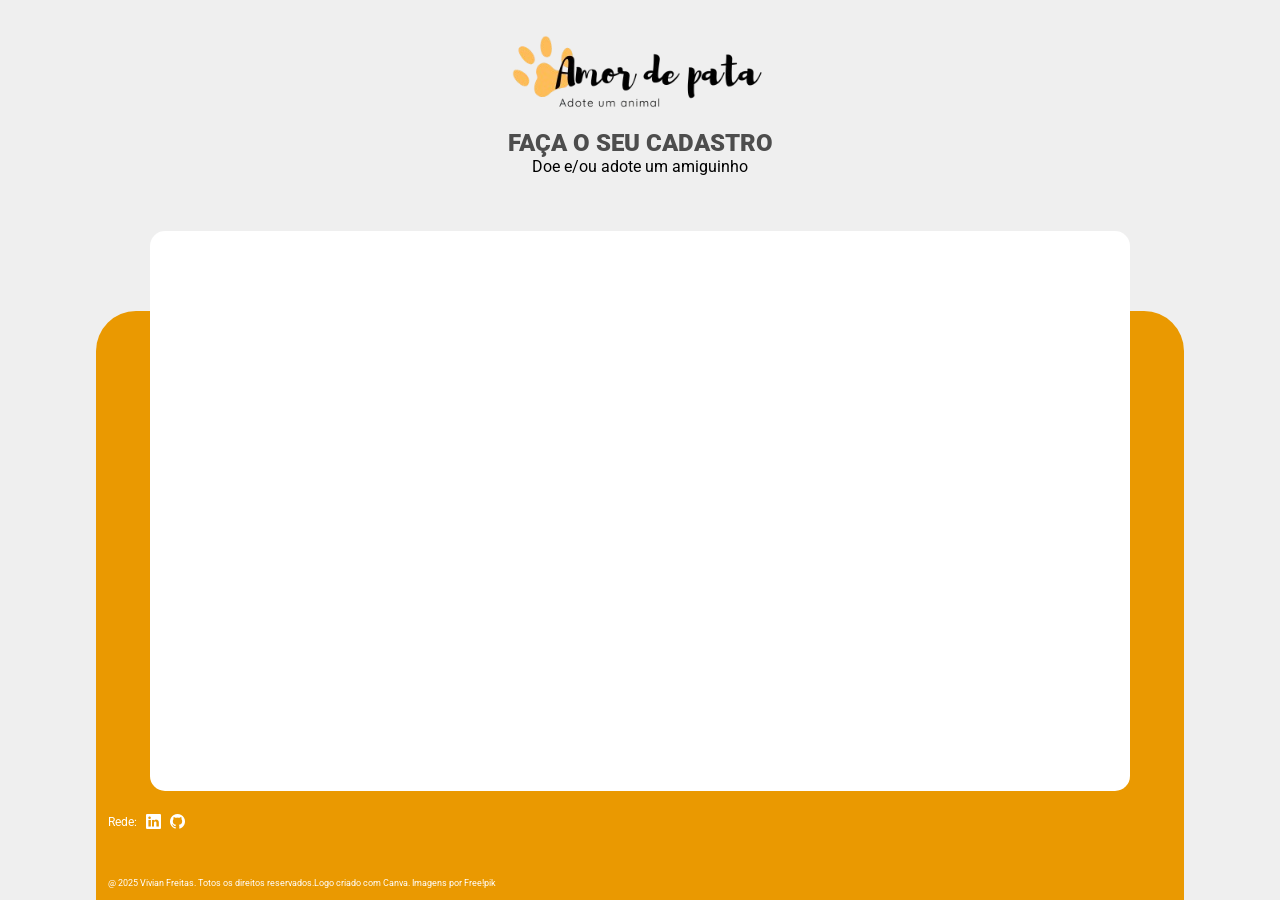
==== login/index.html @ 40d40142 "front" ====
<!DOCTYPE html>
<html lang="en">
<head>
    <meta charset="UTF-8">
    <meta name="viewport" content="width=device-width, initial-scale=1.0">
    <link rel="stylesheet" href="style.css">
    <link rel="stylesheet" href="https://cdn.jsdelivr.net/npm/bootstrap-icons@1.10.5/font/bootstrap-icons.css">    <title>Amor de Pata</title>
</head>
<body>
    <main>
        <div id="titulo-login-cadastro">
            <img id="img-titulo" src="/imgs/LogoTeste.png" alt="">
            <h1 id="titulo"> FAÇA O SEU CADASTRO </h1>
            <p id="description-titulo"> Doe e/ou adote um amiguinho</p>
        </div>
    </main>
    <div id="container">
        <div id="laranja">
            <div id="form-login-cadastro"></div>
            <footer>
                <div id="redesSociais">
                <p>Rede: </p>
                <a href="http://" target="_blank" rel="noopener noreferrer"><i class="bi bi-linkedin"></i></a>
                <a href="http://" target="_blank" rel="noopener noreferrer"><i class="bi bi-github"></i></a>
                </div>
                <div id="final-footer-p"> <p >@ 2025 Vivian Freitas. Totos os direitos reservados.Logo criado com Canva. Imagens por Free!pik</p></div>
            </footer>
        </div>
    </div>

</body>
</html>
---- login/style.css ----
@import url('https://fonts.googleapis.com/css2?family=Roboto:ital,wght@0,100..900;1,100..900&display=swap');
*{
    box-sizing: border-box;
    margin: 0;
    font-family: "Roboto", sans-serif;
    padding: 0;
    
}
body {
    background-color: #efefef;
    display: flex;
    flex-direction: column;
    min-height: 100vh;
    overflow: hidden; 
}

main{
    display: flex;
    flex-direction: column;
    align-items: center;
}
#titulo-login-cadastro{
    display: flex;
    flex-direction: column;
    align-items: center;
    padding: 35px;
    margin-bottom: 100px;
    /* margin-top: 35px; */
}
#titulo{
    color: #4D4D4D;
    font-weight: 900;
    font-size: 24px;
    /* margin-top: 25PX;
    margin-bottom: 12px; */
}
#img-titulo{
    padding-bottom: 20px;
    width: 80%;
    height: auto;
    object-fit: cover;
}
/* ===================== */

/* O container cinza */
#container {
    display: flex;
    justify-content: center;
    align-items: stretch; 
    flex: 1; 
}

#laranja {
    border-top-left-radius: 40px;
    border-top-right-radius: 40px;
    background-color: #EA9901;
    width: 85%;
    min-height: 100%; 
    display: flex;
    flex-direction: column; 
    justify-content: flex-end;
    align-items: center;
    position: relative;
}

#form-login-cadastro{
    border-radius: 15px;
    position: absolute;
    top: -80px;
    height: 95%;
    width: 90%;
    background-color: white;
}

/* ==========================  */
footer{
width: 100%;
    height: 100px;
    padding-top: 12px;
    padding-left: 12px;
    padding-bottom: 12px;
    display: flex;
    flex-direction: column;

}
#redesSociais{
    display: flex;
    width: 100%;
    height: 20px;
    align-items: center;
    gap: 9px;
}
footer p{
    color: white;
    font-size: 12px;
}
.bi{
    color: white;
    font-size: 15px;
}
#final-footer-p{
    display: flex;
    height: 100%;
    align-items: flex-end;
}
#final-footer-p p{
    font-size: 9px;
    text-align: center;
}
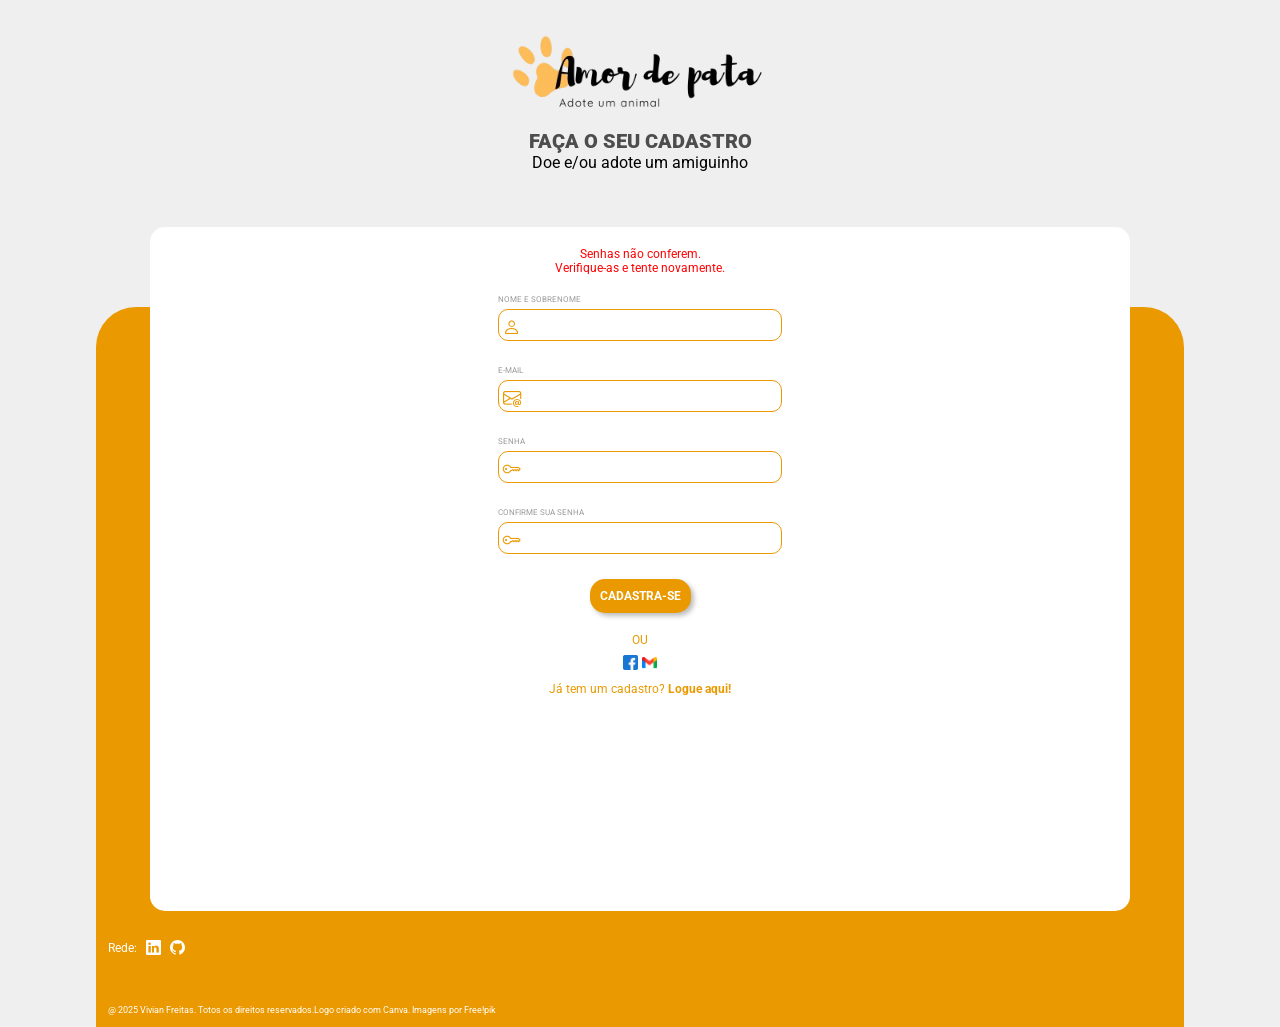
==== commit 6e5d2be4: "front" ====
--- a/login/index.html
+++ b/login/index.html
@@ -7,26 +7,66 @@
     <link rel="stylesheet" href="https://cdn.jsdelivr.net/npm/bootstrap-icons@1.10.5/font/bootstrap-icons.css">    <title>Amor de Pata</title>
 </head>
 <body>
-    <main>
+    <header>
         <div id="titulo-login-cadastro">
             <img id="img-titulo" src="/imgs/LogoTeste.png" alt="">
             <h1 id="titulo"> FAÇA O SEU CADASTRO </h1>
             <p id="description-titulo"> Doe e/ou adote um amiguinho</p>
         </div>
-    </main>
-    <div id="container">
+    </header>
+    <main>
         <div id="laranja">
-            <div id="form-login-cadastro"></div>
+            <div id="form-login-cadastro">
+                <article aria-label="form-cadastro" id="form-article">
+                <p class="erro-senha"> Senhas não conferem.</p>
+                <p class="erro-senha">Verifique-as e tente novamente.</p>
+
+                <form action="" id="form">
+
+                    <label for="id-name" class="label-form">
+                        NOME E SOBRENOME
+                        <span><i class="bi bi-person"></i></span><input type="text" name="" id="id-name" class="input-style">
+                    </label>
+
+                     <label for="id-email" class="label-form">
+                        E-MAIL
+                        <span><i class="bi bi-envelope-at"></i></span><input type="email" name="" id="id-email" class="input-style">
+                    </label>
+
+                    <label for="id-senha" class="label-form">
+                        SENHA
+                        <span><i class="bi bi-key"></i></i></span><input type="email" name="" id="id-senha" class="input-style">
+                    </label>
+
+                    <label for="id-senha" class="label-form">
+                        CONFIRME SUA SENHA
+                        <span><i class="bi bi-key"></i></span><input type="email" name="" id="id-senha" class="input-style">
+                    </label>
+                    
+                    <div id="button-send">
+                        <button> CADASTRA-SE </button>
+                    </div>
+                </form>
+                </article>
+                <div id="final-form">
+                    <p>OU</p>
+                    <div>
+                        <a href=""><img class="auth-redes-img" src="/imgs/facebook.png" alt="" srcset=""></a>
+                        <a href=""><img class="auth-redes-img"  src="/imgs/gmail.png" alt="" srcset=""></a>
+                    </div>
+                    <p> Já tem um cadastro? <span><a href="" id="logar-link"> Logue aqui!</a></span></p>
+                </div>
+            </div>
             <footer>
                 <div id="redesSociais">
                 <p>Rede: </p>
-                <a href="http://" target="_blank" rel="noopener noreferrer"><i class="bi bi-linkedin"></i></a>
-                <a href="http://" target="_blank" rel="noopener noreferrer"><i class="bi bi-github"></i></a>
+                <a href="http://" target="_blank" rel="noopener noreferrer"><i class="bi bi-linkedin" aria-label="Acessa meu linkedin"></i></a>
+                <a href="http://" target="_blank" rel="noopener noreferrer"><i class="bi bi-github" aria-label="Acessa meu github"></i></a>
                 </div>
                 <div id="final-footer-p"> <p >@ 2025 Vivian Freitas. Totos os direitos reservados.Logo criado com Canva. Imagens por Free!pik</p></div>
             </footer>
         </div>
-    </div>
+    </main>
 
 </body>
 </html>
--- a/login/style.css
+++ b/login/style.css
@@ -10,11 +10,12 @@
     background-color: #efefef;
     display: flex;
     flex-direction: column;
-    min-height: 100vh;
-    overflow: hidden; 
+    /* Usado para a resposividade */
+    /* min-height: 100vh;
+    overflow: hidden;  */
 }
 
-main{
+header{
     display: flex;
     flex-direction: column;
     align-items: center;
@@ -30,7 +31,7 @@
 #titulo{
     color: #4D4D4D;
     font-weight: 900;
-    font-size: 24px;
+    font-size: 20px;
     /* margin-top: 25PX;
     margin-bottom: 12px; */
 }
@@ -43,11 +44,12 @@
 /* ===================== */
 
 /* O container cinza */
-#container {
+main {
     display: flex;
     justify-content: center;
     align-items: stretch; 
-    flex: 1; 
+    /* Usado para a resposividade */
+    /* flex: 1;  */
 }
 
 #laranja {
@@ -55,7 +57,8 @@
     border-top-right-radius: 40px;
     background-color: #EA9901;
     width: 85%;
-    min-height: 100%; 
+    /* Quando voltar a usar as coisas do body e main comentadas, colocar isso para 100% */
+    min-height: 80vh; 
     display: flex;
     flex-direction: column; 
     justify-content: flex-end;
@@ -63,6 +66,8 @@
     position: relative;
 }
 
+
+/* ========================== FORMULÁRIO ==============  */
 #form-login-cadastro{
     border-radius: 15px;
     position: absolute;
@@ -72,7 +77,88 @@
     background-color: white;
 }
 
-/* ==========================  */
+
+form{
+    margin-top: 20px;
+    display: flex;
+    flex-direction: column;
+    gap: 25px;
+}
+#form-article{
+    display: flex;
+    flex-direction: column;
+    align-items: center;
+    padding: 20px;
+}
+#form-login-cadastro p{
+    color: red;
+    font-size: 12px;
+}
+.label-form{
+    color: #9A9A9A;
+    font-size: 8px;
+    position: relative;
+}
+.input-style{
+    color: #555555;
+    border: 1px solid #EA9901; 
+    width: 100%;
+    padding: 8px  8px 8px 30px ;
+    font-size: 12px;
+    border-radius: 10px;
+    margin-top: 5px;
+    /* Muito útil para animação suave. 
+    O ease faz ela começar e terminar. */
+    transition: box-shadow 0.3s ease, border-color 0.3s ease;
+}
+.input-style:focus{
+    color: #555555;
+    outline: none;
+    border-color: #ffcf82;
+    box-shadow: 3px 3px 5px rgb(188, 188, 188);
+}
+.bi-person, 
+.bi-envelope-at, 
+.bi-key{
+    position: absolute;
+    top: 22px;
+    left: 5px;
+    color: #EA9901;
+    font-size: 18px;
+}
+#form-login-cadastro button{
+    padding: 10px;
+    border-radius: 15px;
+    font-size: 12px;
+    border: none;
+    background-color: #EA9901;
+    color: white;
+    font-weight: 700;
+    box-shadow: 3px 3px 5px rgb(188, 188, 188);
+}
+
+#button-send{
+    display: flex;
+    justify-content: center;
+}
+#final-form{
+    display: flex;
+    flex-direction: column;
+    align-items: center;
+    gap: 8px;
+}
+#final-form p{
+    color: #EA9901;
+}
+#logar-link{
+    color: #EA9901;
+    font-weight: 700;
+    text-decoration: none;
+}
+.auth-redes-img{
+    width: 15px;
+}
+/* ========================== FOOTER ==================*/
 footer{
 width: 100%;
     height: 100px;
@@ -94,7 +180,11 @@
     color: white;
     font-size: 12px;
 }
-.bi{
+.bi-linkedin{
+    color: white;
+    font-size: 15px;
+}
+.bi-github{
     color: white;
     font-size: 15px;
 }
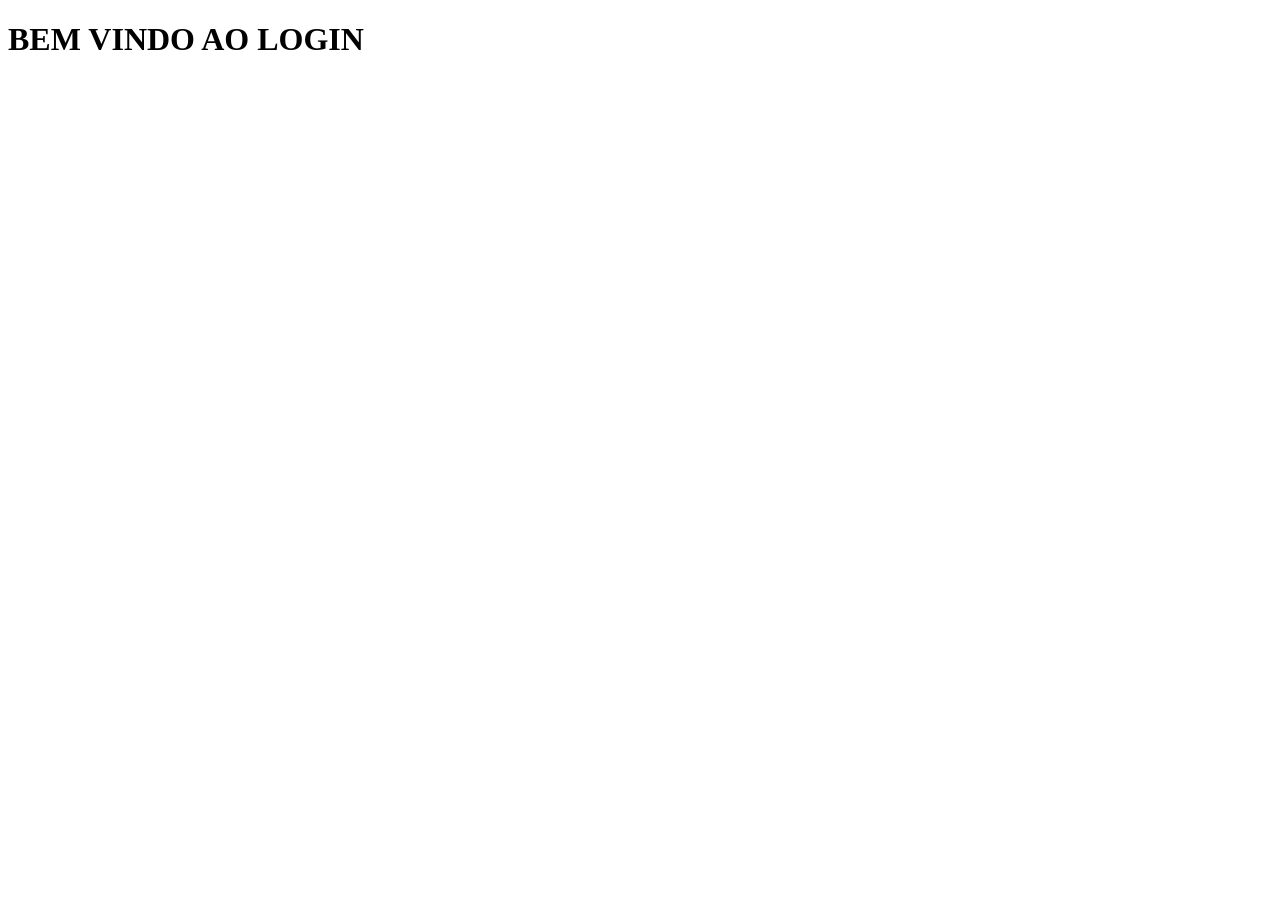
==== commit 6c10468d: "front" ====
--- a/login/index.html
+++ b/login/index.html
@@ -3,70 +3,9 @@
 <head>
     <meta charset="UTF-8">
     <meta name="viewport" content="width=device-width, initial-scale=1.0">
-    <link rel="stylesheet" href="style.css">
-    <link rel="stylesheet" href="https://cdn.jsdelivr.net/npm/bootstrap-icons@1.10.5/font/bootstrap-icons.css">    <title>Amor de Pata</title>
+    <title>Document</title>
 </head>
 <body>
-    <header>
-        <div id="titulo-login-cadastro">
-            <img id="img-titulo" src="/imgs/LogoTeste.png" alt="">
-            <h1 id="titulo"> FAÇA O SEU CADASTRO </h1>
-            <p id="description-titulo"> Doe e/ou adote um amiguinho</p>
-        </div>
-    </header>
-    <main>
-        <div id="laranja">
-            <div id="form-login-cadastro">
-                <article aria-label="form-cadastro" id="form-article">
-                <p class="erro-senha"> Senhas não conferem.</p>
-                <p class="erro-senha">Verifique-as e tente novamente.</p>
-
-                <form action="" id="form">
-
-                    <label for="id-name" class="label-form">
-                        NOME E SOBRENOME
-                        <span><i class="bi bi-person"></i></span><input type="text" name="" id="id-name" class="input-style">
-                    </label>
-
-                     <label for="id-email" class="label-form">
-                        E-MAIL
-                        <span><i class="bi bi-envelope-at"></i></span><input type="email" name="" id="id-email" class="input-style">
-                    </label>
-
-                    <label for="id-senha" class="label-form">
-                        SENHA
-                        <span><i class="bi bi-key"></i></i></span><input type="email" name="" id="id-senha" class="input-style">
-                    </label>
-
-                    <label for="id-senha" class="label-form">
-                        CONFIRME SUA SENHA
-                        <span><i class="bi bi-key"></i></span><input type="email" name="" id="id-senha" class="input-style">
-                    </label>
-                    
-                    <div id="button-send">
-                        <button> CADASTRA-SE </button>
-                    </div>
-                </form>
-                </article>
-                <div id="final-form">
-                    <p>OU</p>
-                    <div>
-                        <a href=""><img class="auth-redes-img" src="/imgs/facebook.png" alt="" srcset=""></a>
-                        <a href=""><img class="auth-redes-img"  src="/imgs/gmail.png" alt="" srcset=""></a>
-                    </div>
-                    <p> Já tem um cadastro? <span><a href="" id="logar-link"> Logue aqui!</a></span></p>
-                </div>
-            </div>
-            <footer>
-                <div id="redesSociais">
-                <p>Rede: </p>
-                <a href="http://" target="_blank" rel="noopener noreferrer"><i class="bi bi-linkedin" aria-label="Acessa meu linkedin"></i></a>
-                <a href="http://" target="_blank" rel="noopener noreferrer"><i class="bi bi-github" aria-label="Acessa meu github"></i></a>
-                </div>
-                <div id="final-footer-p"> <p >@ 2025 Vivian Freitas. Totos os direitos reservados.Logo criado com Canva. Imagens por Free!pik</p></div>
-            </footer>
-        </div>
-    </main>
-
+    <h1> BEM VINDO AO LOGIN </h1>
 </body>
 </html>
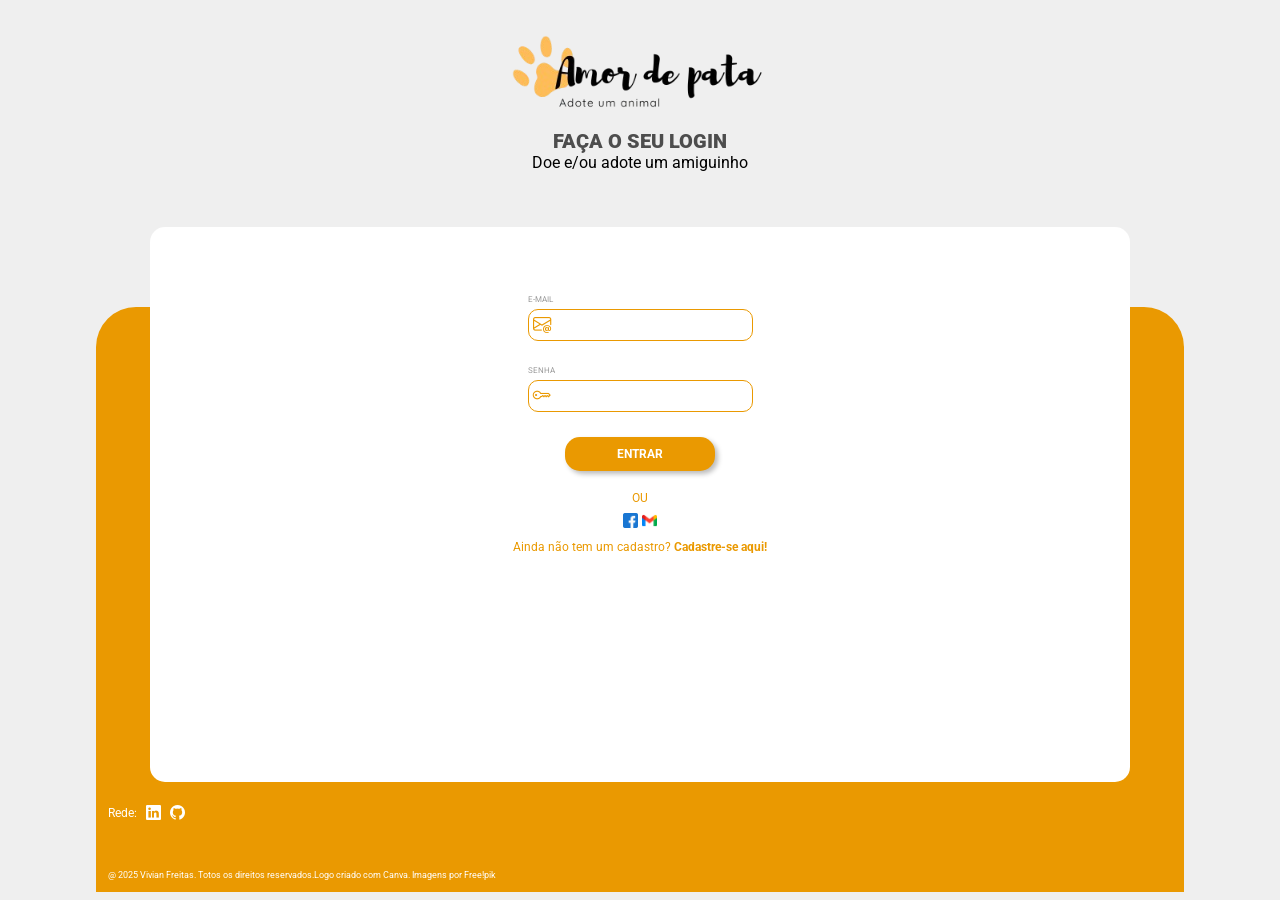
==== commit 75230862: "front" ====
--- a/login/index.html
+++ b/login/index.html
@@ -3,9 +3,61 @@
 <head>
     <meta charset="UTF-8">
     <meta name="viewport" content="width=device-width, initial-scale=1.0">
-    <title>Document</title>
+    <link rel="stylesheet" href="/styles-scripts/style.css">
+    <link rel="stylesheet" href="https://cdn.jsdelivr.net/npm/bootstrap-icons@1.10.5/font/bootstrap-icons.css">    
+    <link rel="stylesheet" href="https://cdnjs.cloudflare.com/ajax/libs/animate.css/4.1.1/animate.min.css">
+    <title>Amor de Pata</title>
 </head>
 <body>
-    <h1> BEM VINDO AO LOGIN </h1>
+    <header>
+        <div id="titulo-login-cadastro">
+            <img id="img-titulo" src="/imgs/LogoTeste.png" alt="">
+            <h1 id="titulo"> FAÇA O SEU LOGIN </h1>
+            <p id="description-titulo"> Doe e/ou adote um amiguinho</p>
+        </div>
+    </header>
+    
+    <main>
+        <div class="painel-laranja laranja-login">
+            <div class="form-login">
+                <article aria-label="form-cadastro" id="form-article">
+                <p id="erro-senha-email"> Senhas não conferem. <br>Verifique-as e tente novamente.</p>
+                <form action="" id="form" autocomplete="true">
+
+                     <label for="id-email" class="label-form">
+                        E-MAIL
+                        <span><i id="teste" class="bi bi-envelope-at"></i></span><input type="email" name="" id="id-email" class="input-style">
+                    </label>
+
+                    <label for="id-senha" class="label-form">
+                        SENHA
+                        <span><i class="bi bi-key" id="icon-senha1"></i></i></span><input type="password" name="" id="id-senha-principal" class="input-style">
+                    </label>
+                    
+                    <div id="button-send">
+                        <button class="bnt-form-cadastro bnt-form-login" id="bnt-login"> ENTRAR </button>
+                    </div>
+                </form>
+                </article>
+                <div id="final-form">
+                    <p>OU</p>
+                    <div>
+                        <a href=""><img class="auth-redes-img" src="/imgs/facebook.png" alt="" srcset=""></a>
+                        <a href=""><img class="auth-redes-img"  src="/imgs/gmail.png" alt="" srcset=""></a>
+                    </div>
+                    <p> Ainda não tem um cadastro? <span><a href="/cadastro/index.html" id="logar-cadastro"> Cadastre-se aqui!</a></span></p>
+                </div>
+            </div>
+            <footer>
+                <div id="redesSociais">
+                <p>Rede: </p>
+                <a href="http://www.linkedin.com/in/vivianfreitas" target="_blank" rel="noopener noreferrer"><i class="bi bi-linkedin" aria-label="Acessa meu linkedin"></i></a>
+                <a href="https://github.com/vivfreitas" target="_blank" rel="noopener noreferrer"><i class="bi bi-github" aria-label="Acessa meu github"></i></a>
+                </div>
+                <div id="final-footer-p"> <p >@ 2025 Vivian Freitas. Totos os direitos reservados.Logo criado com Canva. Imagens por Free!pik</p></div>
+            </footer>
+        </div>
+    </main>
+    <script src="/styles-scripts/script.js"></script>
 </body>
 </html>
--- a/styles-scripts/style.css
+++ b/styles-scripts/style.css
@@ -0,0 +1,214 @@
+@import url('https://fonts.googleapis.com/css2?family=Roboto:ital,wght@0,100..900;1,100..900&display=swap');
+*{
+    box-sizing: border-box;
+    margin: 0;
+    font-family: "Roboto", sans-serif;
+    padding: 0;
+    
+}
+
+body {
+    background-color: #efefef;
+    display: flex;
+    flex-direction: column;
+    /* Usado para a resposividade */
+    /* min-height: 100vh;
+    overflow: hidden;  */
+}
+
+header{
+    display: flex;
+    flex-direction: column;
+    align-items: center;
+}
+#titulo-login-cadastro{
+    display: flex;
+    flex-direction: column;
+    align-items: center;
+    padding: 35px;
+    margin-bottom: 100px;
+    /* margin-top: 35px; */
+}
+#titulo{
+    color: #4D4D4D;
+    font-weight: 900;
+    font-size: 20px;
+    /* margin-top: 25PX;
+    margin-bottom: 12px; */
+}
+#img-titulo{
+    padding-bottom: 20px;
+    width: 80%;
+    height: auto;
+    object-fit: cover;
+}
+/* ===================== */
+
+/* ============= CONTAINER */
+main {
+    display: flex;
+    justify-content: center;
+    align-items: stretch; 
+    /* Usado para a resposividade */
+    /* flex: 1;  */
+}
+
+/* index cadastro */
+.painel-laranja {
+    border-top-left-radius: 40px;
+    border-top-right-radius: 40px;
+    background-color: #EA9901;
+    width: 85%;
+    /* Quando voltar a usar as coisas do body e main comentadas, colocar isso para 100% */
+    min-height: 80vh; 
+    display: flex;
+    flex-direction: column; 
+    justify-content: flex-end;
+    align-items: center;
+    position: relative;
+}
+/* index login */
+.laranja-login{
+    min-height: 65vh;
+}
+
+/* ========================== FORMULÁRIO ==============  */
+.form-login{
+    border-radius: 15px;
+    position: absolute;
+    top: -80px;
+    height: 95%;
+    width: 90%;
+    background-color: white;
+}
+
+form{
+    margin-top: 20px;
+    display: flex;
+    flex-direction: column;
+    gap: 25px;
+}
+#form-article{
+    display: flex;
+    flex-direction: column;
+    align-items: center;
+    padding: 20px;
+}
+#erro-senha-email{
+    color: red;
+    font-size: 12px;
+    text-align: center;
+    visibility: hidden;
+}
+.label-form{
+    color: #9A9A9A;
+    font-size: 8px;
+    position: relative;
+}
+.input-style{
+    color: #555555;
+    border: 1px solid #EA9901; 
+    width: 100%;
+    padding: 8px  8px 8px 30px ;
+    font-size: 12px;
+    border-radius: 10px;
+    margin-top: 5px;
+    /* Muito útil para animação suave. 
+    O ease faz ela começar e terminar. */
+    transition: box-shadow 0.3s ease, border-color 0.3s ease;
+}
+.input-style:focus{
+    color: #555555;
+    outline: none;
+    border-color: #ffcf82;
+    box-shadow: 3px 3px 5px rgb(188, 188, 188);
+}
+
+.bi-person, 
+.bi-envelope-at, 
+.bi-key{
+    position: absolute;
+    top: 19px;
+    left: 5px;
+    color: #EA9901;
+    font-size: 18px;
+    z-index: 10;
+}
+/* BTN CADASTRO */
+.bnt-form-cadastro{
+    padding: 10px;
+    border-radius: 15px;
+    font-size: 12px;
+    border: none;
+    background-color: #EA9901;
+    color: white;
+    font-weight: 700;
+    box-shadow: 3px 3px 5px rgb(188, 188, 188);
+}
+/* BTN LOGIN */
+.bnt-form-login{
+    width: 150px;
+}
+
+#button-send{
+    display: flex;
+    justify-content: center;
+}
+#final-form{
+    display: flex;
+    flex-direction: column;
+    align-items: center;
+    gap: 8px;
+}
+#final-form p{
+    font-size: 12px;
+    color: #EA9901;
+}
+#logar-cadastro{
+    color: #EA9901;
+    font-weight: 700;
+    text-decoration: none;
+}
+.auth-redes-img{
+    width: 15px;
+}
+
+/* ========================== FOOTER ==================*/
+footer{
+width: 100%;
+    height: 100px;
+    padding-top: 12px;
+    padding-left: 12px;
+    padding-bottom: 12px;
+    display: flex;
+    flex-direction: column;
+
+}
+#redesSociais{
+    display: flex;
+    width: 100%;
+    height: 20px;
+    align-items: center;
+    gap: 9px;
+}
+footer p{
+    color: white;
+    font-size: 12px;
+}
+.bi-linkedin{
+    color: white;
+    font-size: 15px;
+}
+.bi-github{
+    color: white;
+    font-size: 15px;
+}
+#final-footer-p{
+    display: flex;
+    height: 100%;
+    align-items: flex-end;
+}
+#final-footer-p p{
+    font-size: 9px;
+    text-align: center;
+}
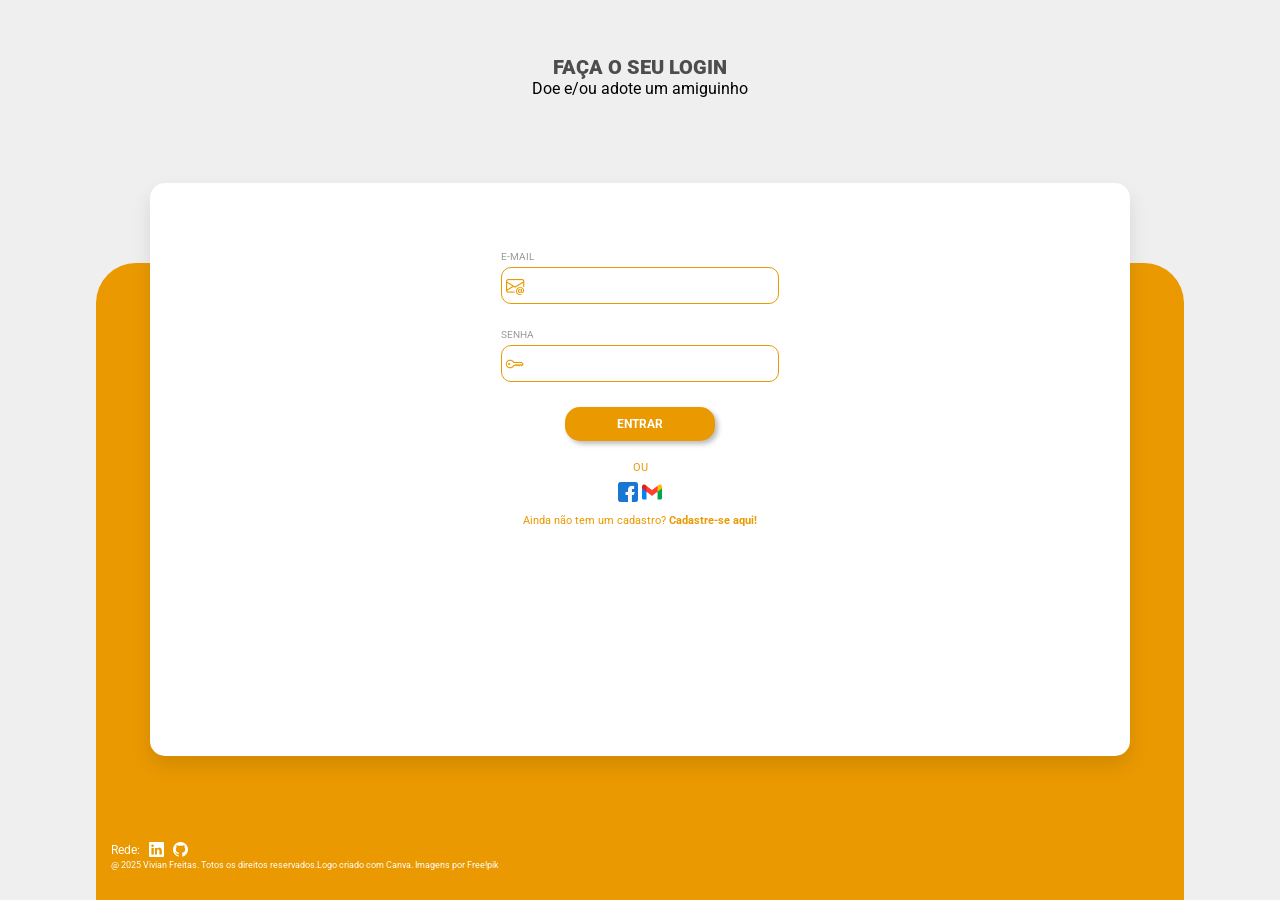
==== commit 8f837e0d: "ajustes nas pastas do front e start na tela de login" ====
--- a/login/index.html
+++ b/login/index.html
@@ -3,7 +3,7 @@
 <head>
     <meta charset="UTF-8">
     <meta name="viewport" content="width=device-width, initial-scale=1.0">
-    <link rel="stylesheet" href="/styles-scripts/style.css">
+    <link rel="stylesheet" href="styles.css">
     <link rel="stylesheet" href="https://cdn.jsdelivr.net/npm/bootstrap-icons@1.10.5/font/bootstrap-icons.css">    
     <link rel="stylesheet" href="https://cdnjs.cloudflare.com/ajax/libs/animate.css/4.1.1/animate.min.css">
     <title>Amor de Pata</title>
@@ -16,12 +16,11 @@
             <p id="description-titulo"> Doe e/ou adote um amiguinho</p>
         </div>
     </header>
-    
     <main>
         <div class="painel-laranja laranja-login">
             <div class="form-login">
                 <article aria-label="form-cadastro" id="form-article">
-                <p id="erro-senha-email"> Senhas não conferem. <br>Verifique-as e tente novamente.</p>
+                <p id="erro-senha-email"> E-mail e/ou senha incorretos. <br>Verifique-os e tente novamente.</p>
                 <form action="" id="form" autocomplete="true">
 
                      <label for="id-email" class="label-form">
@@ -58,6 +57,6 @@
             </footer>
         </div>
     </main>
-    <script src="/styles-scripts/script.js"></script>
+    <script src="script.js"></script>
 </body>
 </html>
--- a/login/styles.css
+++ b/login/styles.css
@@ -0,0 +1,210 @@
+@import url('https://fonts.googleapis.com/css2?family=Roboto:ital,wght@0,100..900;1,100..900&display=swap');
+*{
+    box-sizing: border-box;
+    margin: 0;
+    font-family: "Roboto", sans-serif;
+    padding: 0;
+}
+
+body {
+    background-color: #efefef;
+    display: flex;
+    flex-direction: column;
+    min-height: 100vh;
+    overflow-y: auto; 
+}
+
+header{
+    display: flex;
+    flex-direction: column;
+    align-items: center;
+}
+
+#titulo-login-cadastro{
+    display: flex;
+    flex-direction: column;
+    align-items: center;
+    padding: 35px;
+    margin-bottom: 50px;
+}
+/*--*/
+#titulo{
+    color: #4D4D4D;
+    font-weight: 900;
+    font-size: 20px;
+    /* margin-top: 25PX;
+    margin-bottom: 12px; */
+}
+#img-titulo{
+    padding-bottom: 20px;
+    width: 80%;
+    height: auto;
+    object-fit: cover;
+}
+/* ===================== */
+
+/* ============= CONTAINER */
+main {
+    display: flex;
+    justify-content: center;
+    align-items: stretch; 
+    flex: 1;
+    padding-bottom: 0; 
+}
+
+.painel-laranja {
+border-top-left-radius: 40px;
+    border-top-right-radius: 40px;
+    background-color: #EA9901;
+    width: 85%;
+    
+    /* MUDANÇA AQUI: Garante que o laranja preencha o fundo até o fim */
+    min-height: 100%; 
+    
+    display: flex;
+    flex-direction: column; 
+    align-items: center;
+    position: relative;
+    margin-top: 80px;
+}
+
+
+.form-login {
+    border-radius: 15px;
+    background-color: white;
+    width: 90%;
+    min-height: 90%;
+    position: relative; 
+    margin-top: -80px; 
+    padding-bottom: 20px;
+    box-shadow: 0px 10px 20px rgba(0,0,0,0.1);
+}
+
+form{
+    margin-top: 20px;
+    display: flex;
+    flex-direction: column;
+    gap: 25px;
+}
+#form-article{
+    display: flex;
+    flex-direction: column;
+    align-items: center;
+    padding: 20px;
+}
+#erro-senha-email{
+    color: red;
+    font-size: 12px;
+    text-align: center;
+    visibility: hidden;
+}
+.label-form{
+    color: #9A9A9A;
+    font-size: 10px;
+    position: relative;
+}
+.input-style{
+    
+    color: #555555;
+    border: 1px solid #EA9901; 
+    width: 100%;
+    padding: 8px  8px 8px 30px ;
+    font-size: 16px;
+    border-radius: 10px;
+    margin-top: 5px;
+    /* Muito útil para animação suave. 
+    O ease faz ela começar e terminar. */
+    transition: box-shadow 0.3s ease, border-color 0.3s ease;
+}
+.input-style:focus{
+    color: #555555;
+    outline: none;
+    border-color: #ffcf82;
+    box-shadow: 3px 3px 5px rgb(188, 188, 188);
+}
+
+.bi-envelope-at, 
+.bi-key{
+    position: absolute;
+    top: 25px;
+    left: 5px;
+    color: #EA9901;
+    font-size: 18px;
+    z-index: 10;
+}
+/* BTN CADASTRO */
+.bnt-form-cadastro{
+    padding: 10px;
+    border-radius: 15px;
+    font-size: 12px;
+    border: none;
+    background-color: #EA9901;
+    color: white;
+    font-weight: 700;
+    box-shadow: 3px 3px 5px rgb(188, 188, 188);
+}
+/* BTN LOGIN */
+.bnt-form-login{
+    width: 150px;
+}
+
+#button-send{
+    display: flex;
+    justify-content: center;
+}
+#final-form{
+    display: flex;
+    flex-direction: column;
+    align-items: center;
+    gap: 8px;
+}
+#final-form p{
+    font-size: 11px;
+    color: #EA9901;
+}
+#logar-cadastro{
+    color: #EA9901;
+    font-weight: 700;
+    text-decoration: none;
+}
+.auth-redes-img{
+    width: 20px;
+}
+
+/* ========================== FOOTER ==================*/
+footer {
+    width: 100%;
+    padding: 30px 15px;
+    display: flex;
+    flex-direction: column;
+    margin-top: auto; /* Empurra o footer para o final do painel laranja */
+}
+
+#redesSociais{
+    display: flex;
+    width: 100%;
+    height: 20px;
+    align-items: center;
+    gap: 9px;
+}
+footer p{
+    color: white;
+    font-size: 12px;
+}
+.bi-linkedin{
+    color: white;
+    font-size: 15px;
+}
+.bi-github{
+    color: white;
+    font-size: 15px;
+}
+#final-footer-p{
+    display: flex;
+    height: 100%;
+    align-items: flex-end;
+}
+#final-footer-p p{
+    font-size: 9px;
+    text-align: center;
+}
